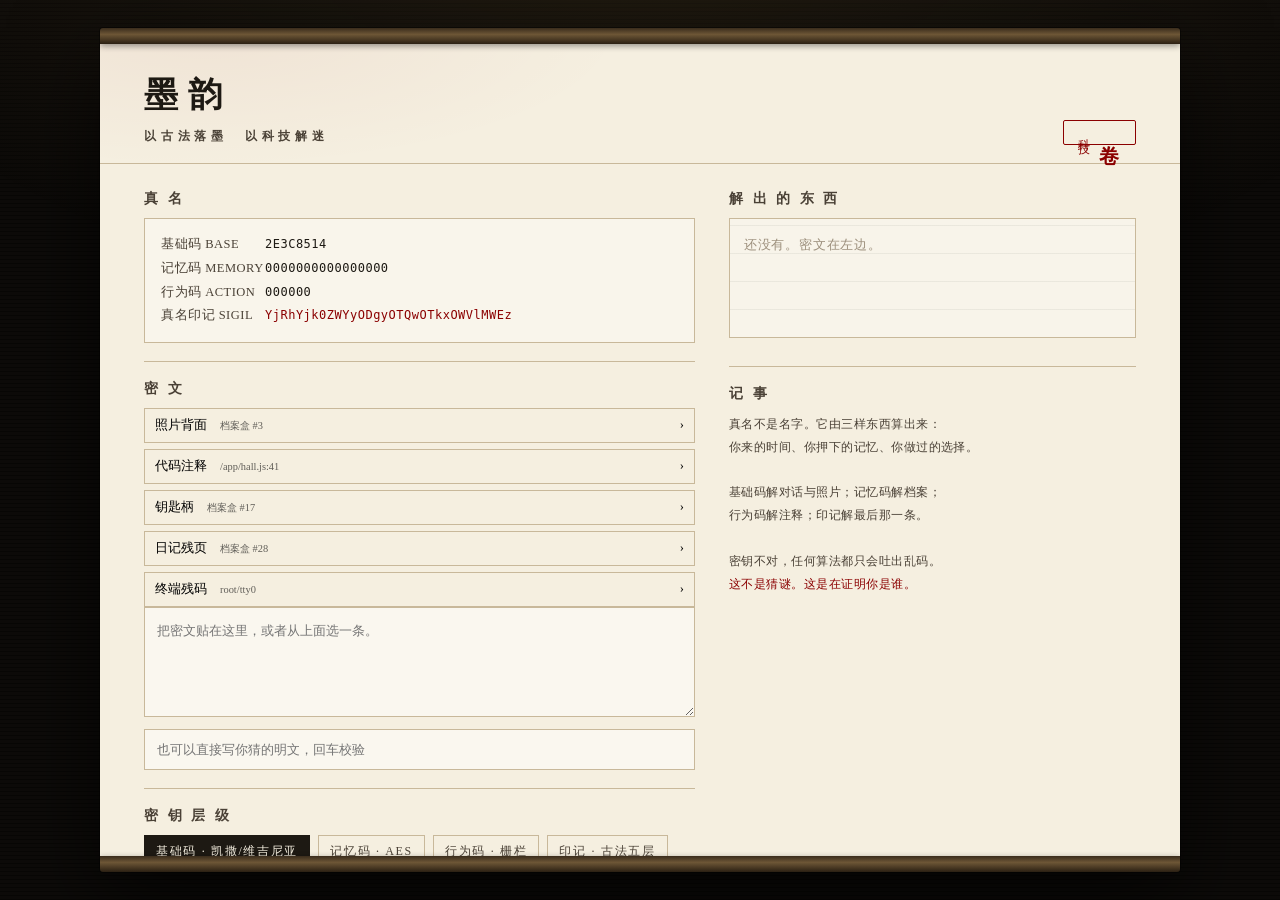
==== 墨韵·科技卷轴/index.html @ fed1132b "v11 系统层：序章登录 / 记忆核验 / 真名 / 墨韵卷轴 / 代码透视 / 18 结局 / 60 彩蛋 × 44 融合 / 七条支线 在五章可玩版本之上嫁接 v11.0 设计稿的系统层，原有章节" ====
<!DOCTYPE html>
<html lang="zh-CN">
<head>
<meta charset="UTF-8">
<meta name="viewport" content="width=device-width,initial-scale=1.0">
<title>墨韵 · 科技卷轴</title>
<style>
  :root{
    --paper:#f5efe0; --paper2:#efe6d2; --ink:#1d1913; --ink2:#4a4136;
    --red:#8b0000; --line:#c8b89a; --gold:#9a7b3f;
  }
  *{box-sizing:border-box}
  html,body{height:100%}
  body{
    margin:0; background:#0d0b09; color:var(--ink);
    font-family:"Songti SC","STSong","SimSun","Noto Serif SC",serif;
    display:flex; align-items:center; justify-content:center; padding:28px;
  }
  body::before{
    content:""; position:fixed; inset:0;
    background:
      radial-gradient(1200px 600px at 50% -10%, rgba(154,123,63,.16), transparent 70%),
      repeating-linear-gradient(0deg, rgba(0,0,0,.35) 0 1px, transparent 1px 4px);
    pointer-events:none;
  }
  .scroll{
    position:relative; width:min(1080px,100%); max-height:calc(100vh - 56px);
    overflow:auto; background:var(--paper);
    box-shadow:0 30px 90px rgba(0,0,0,.7), 0 0 0 1px rgba(0,0,0,.4);
    border-radius:3px;
  }
  .scroll::before,.scroll::after{
    content:""; position:absolute; left:0; right:0; height:16px;
    background:linear-gradient(180deg,#3a2c1c,#6d5636 40%,#2b2013);
    box-shadow:0 2px 6px rgba(0,0,0,.4);
  }
  .scroll::before{top:0}
  .scroll::after{bottom:0}

  .head{
    padding:44px 44px 18px; border-bottom:1px solid var(--line);
    display:flex; align-items:flex-end; justify-content:space-between; gap:20px;
    background:
      radial-gradient(600px 200px at 10% 0%, rgba(139,0,0,.05), transparent 70%);
  }
  .title{font-size:34px; letter-spacing:.28em; margin:0; font-weight:600}
  .title small{display:block; font-size:12px; letter-spacing:.4em; color:var(--ink2); margin-top:10px}
  .seal{
    border:1px solid var(--red); color:var(--red); padding:8px 10px; font-size:12px;
    letter-spacing:.3em; writing-mode:vertical-rl; line-height:1.6; border-radius:2px;
  }
  .seal b{display:block; font-size:20px; letter-spacing:.2em}

  .body{padding:26px 44px 44px; display:grid; grid-template-columns:1.15fr .85fr; gap:34px}
  @media (max-width:860px){ .body{grid-template-columns:1fr; padding:20px} .head{padding:36px 20px 14px} }

  h3{margin:0 0 10px; font-size:14px; letter-spacing:.22em; color:var(--ink2); font-weight:600}
  .rule{height:1px; background:var(--line); margin:18px 0}

  .tn{
    border:1px solid var(--line); padding:14px 16px; background:rgba(255,255,255,.35);
    font-size:12.5px; line-height:1.9; letter-spacing:.04em;
  }
  .tn .k{color:var(--ink2); display:inline-block; width:104px}
  .tn .v{font-family:ui-monospace,Consolas,monospace; font-size:12px; word-break:break-all}
  .tn .sig{color:var(--red)}

  textarea,input[type=text]{
    width:100%; background:rgba(255,255,255,.5); border:1px solid var(--line);
    color:var(--ink); font-family:ui-monospace,Consolas,monospace; font-size:13px;
    padding:12px; resize:vertical; outline:none;
  }
  textarea:focus,input:focus{border-color:var(--gold); background:#fffdf7}
  textarea{min-height:110px; line-height:1.75}

  .keys{display:flex; gap:8px; flex-wrap:wrap; margin:10px 0 4px}
  .key{
    border:1px solid var(--line); background:transparent; color:var(--ink2);
    padding:7px 11px; font-size:12px; letter-spacing:.14em; cursor:pointer; font-family:inherit;
  }
  .key.on{background:var(--ink); color:var(--paper); border-color:var(--ink)}
  .keyval{font-family:ui-monospace,monospace; font-size:11.5px; color:var(--ink2); word-break:break-all; margin-top:6px}

  .algs{display:grid; grid-template-columns:repeat(3,1fr); gap:8px; margin-top:10px}
  .alg{
    border:1px solid var(--line); background:transparent; padding:10px 6px; cursor:pointer;
    font-family:inherit; font-size:13px; letter-spacing:.12em; color:var(--ink);
    transition:.15s;
  }
  .alg:hover{background:rgba(29,25,19,.06)}
  .alg.on{background:var(--red); color:#f7f0e2; border-color:var(--red)}

  .btn{
    margin-top:14px; width:100%; padding:13px; background:var(--ink); color:var(--paper);
    border:none; cursor:pointer; font-family:inherit; font-size:14px; letter-spacing:.2em;
  }
  .btn:hover{background:#2c251c}
  .btn.ghost{background:transparent;color:var(--ink);border:1px solid var(--line)}

  .out{
    border:1px solid var(--line); min-height:120px; padding:14px;
    background:
      repeating-linear-gradient(0deg, transparent 0 27px, rgba(29,25,19,.06) 27px 28px),
      rgba(255,255,255,.3);
    font-size:15px; line-height:1.85; letter-spacing:.06em; white-space:pre-wrap; word-break:break-all;
  }
  .out.empty{color:#9c8f7c; font-size:13px}
  .cands{display:flex; flex-direction:column; gap:6px; margin-top:10px}
  .cand{
    display:grid; grid-template-columns:76px 46px 1fr; gap:8px; align-items:center;
    border:1px solid var(--line); background:transparent; padding:8px 10px; cursor:pointer;
    font-family:inherit; text-align:left; font-size:12.5px;
  }
  .cand:hover{background:rgba(29,25,19,.05)}
  .cand b{letter-spacing:.08em}
  .cand i{font-style:normal; color:var(--red); font-family:ui-monospace,monospace; font-size:11px}
  .cand span{color:var(--ink2); overflow:hidden; text-overflow:ellipsis; white-space:nowrap}

  .foot{padding:0 44px 40px; display:flex; justify-content:space-between;
    font-size:11.5px; color:var(--ink2); letter-spacing:.16em}
  .foot a{color:var(--ink2)}
  .bad{color:var(--red)}
  .good{color:#3f6b34}
  .note{font-size:12px; color:var(--ink2); line-height:1.9; letter-spacing:.04em}
  .items{display:flex; flex-direction:column; gap:6px; margin-top:8px}
  .item{border:1px solid var(--line); padding:8px 10px; cursor:pointer; background:transparent;
    text-align:left; font-family:inherit; font-size:12.5px; display:flex; justify-content:space-between; gap:8px}
  .item:hover{background:rgba(29,25,19,.05)}
  .item.done{color:#3f6b34}
</style>
</head>
<body>
<div class="scroll">
  <div class="head">
    <div>
      <h1 class="title">墨韵<small>以古法落墨　以科技解迷</small></h1>
    </div>
    <div class="seal"><b>卷</b>科技</div>
  </div>

  <div class="body">
    <div>
      <h3>真 名</h3>
      <div class="tn" id="tn">正在读真名……</div>

      <div class="rule"></div>

      <h3>密 文</h3>
      <div class="items" id="items"></div>
      <textarea id="ct" placeholder="把密文贴在这里，或者从上面选一条。"></textarea>
      <div style="margin-top:8px;display:flex;gap:8px">
        <input type="text" id="manual" placeholder="也可以直接写你猜的明文，回车校验">
      </div>
      <div class="note" id="hint" style="margin-top:8px"></div>

      <div class="rule"></div>

      <h3>密 钥 层 级</h3>
      <div class="keys">
        <button class="key on" data-k="base">基础码 · 凯撒/维吉尼亚</button>
        <button class="key" data-k="memory">记忆码 · AES</button>
        <button class="key" data-k="action">行为码 · 栅栏</button>
        <button class="key" data-k="sigil">印记 · 古法五层</button>
      </div>
      <div class="keyval" id="keyval"></div>

      <h3 style="margin-top:18px">六 法</h3>
      <div class="algs">
        <button class="alg" data-a="caesar">凯撒</button>
        <button class="alg" data-a="vigenere">维吉尼亚</button>
        <button class="alg" data-a="rail">栅栏</button>
        <button class="alg" data-a="aes">AES-GCM</button>
        <button class="alg" data-a="ancient">古法五层</button>
        <button class="alg" data-a="plain">原文</button>
      </div>
      <button class="btn" id="smart">一 键 智 能 解 密</button>
    </div>

    <div>
      <h3>解 出 的 东 西</h3>
      <div class="out empty" id="out">还没有。密文在左边。</div>
      <div class="cands" id="cands"></div>
      <div class="note" id="msg" style="margin-top:12px"></div>

      <div class="rule"></div>
      <h3>记 事</h3>
      <div class="note">
        真名不是名字。它由三样东西算出来：<br>
        你来的时间、你押下的记忆、你做过的选择。<br><br>
        基础码解对话与照片；记忆码解档案；<br>
        行为码解注释；印记解最后那一条。<br><br>
        密钥不对，任何算法都只会吐出乱码。<br>
        <span style="color:var(--red)">这不是猜谜。这是在证明你是谁。</span>
      </div>
    </div>
  </div>

  <div class="foot">
    <span>墨韵 · 科技卷轴　v1.0</span>
    <span><a href="../index.html">← 回到《代码之下》</a></span>
  </div>
</div>

<script src="../js/cipher.js"></script>
<script src="../js/truename.js"></script>
<script>
(function () {
  'use strict';
  var $ = function (s) { return document.querySelector(s); };
  var tn = window.TrueName.ensure();
  var keyLevel = 'base';
  var curItem = null;
  var used = {};

  function esc(s) { return String(s).replace(/&/g, '&amp;').replace(/</g, '&lt;'); }

  /* 与游戏内同一份密文 */
  var ITEMS = [
    { id: 'photo', name: '照片背面', src: '档案盒 #3', alg: 'caesar', key: 'base', plain: '不要相信典当行主人' },
    { id: 'code', name: '代码注释', src: '/app/hall.js:41', alg: 'vigenere', key: 'base', plain: '隐藏功能：输入密码打开' },
    { id: 'key', name: '钥匙柄', src: '档案盒 #17', alg: 'aes', key: 'memory', plain: '里空间新入口在祠堂' },
    { id: 'diary', name: '日记残页', src: '档案盒 #28', alg: 'rail', key: 'action', plain: '典当行主人是第0号玩家' },
    { id: 'root', name: '终端残码', src: 'root/tty0', alg: 'ancient', key: 'sigil', plain: '地球online v0.1 最初的回响' }
  ];

  function drawTN() {
    $('#tn').innerHTML =
      '<div><span class="k">基础码 BASE</span><span class="v">' + tn.base + '</span></div>' +
      '<div><span class="k">记忆码 MEMORY</span><span class="v">' + tn.memory + '</span></div>' +
      '<div><span class="k">行为码 ACTION</span><span class="v">' + tn.action + '</span></div>' +
      '<div><span class="k">真名印记 SIGIL</span><span class="v sig">' + tn.sigil + '</span></div>' +
      (tn.ancient ? '<div style="color:#8b0000">· 你的印记里有「远古印记」。别告诉别人。</div>' : '');
    $('#keyval').textContent = window.Cipher ? '' : '';
    $('#keyval').textContent = window.TrueName.key(keyLevel);
  }

  async function buildItems() {
    for (var i = 0; i < ITEMS.length; i++) {
      var it = ITEMS[i];
      try { it.ct = String(await window.Cipher.enc(it.plain, window.TrueName.key(it.key), it.alg)); }
      catch (e) { it.ct = '（生成失败）'; }
    }
    $('#items').innerHTML = ITEMS.map(function (it, i) {
      return '<button class="item" data-i="' + i + '"><span>' + it.name + '　<small style="opacity:.6">' + it.src + '</small></span><span>›</span></button>';
    }).join('');
    Array.prototype.forEach.call(document.querySelectorAll('.item'), function (b) {
      b.onclick = function () { pick(+b.dataset.i); };
    });
  }

  function pick(i) {
    curItem = ITEMS[i];
    $('#ct').value = curItem.ct;
    $('#hint').textContent = '来源：' + curItem.src;
    clearOut();
  }

  function clearOut() {
    $('#out').textContent = '还没有。密文在左边。';
    $('#out').classList.add('empty');
    $('#cands').innerHTML = '';
    $('#msg').textContent = '';
  }

  function show(text, ok) {
    var o = $('#out');
    o.textContent = text;
    o.classList.remove('empty');
    $('#msg').innerHTML = ok ? '<span class="good">解开了。</span>' : '<span class="bad">解出来了，但不像人话。</span>';
  }

  function accept(cand) {
    var plain = curItem ? curItem.plain : '';
    var t = (cand.text || '').replace(/\s+$/, '');
    if (!t) { $('#msg').textContent = '这一组算法配这把钥匙，什么也解不出来。'; return; }
    var ok = t === plain || (plain && t.indexOf(plain) >= 0);
    show(t, ok);
    if (ok) {
      Array.prototype.forEach.call(document.querySelectorAll('.item'), function (b) {
        if (+b.dataset.i === ITEMS.indexOf(curItem)) b.classList.add('done');
      });
      try {
        var res = JSON.parse(localStorage.getItem('code_echo_decrypt_results') || '{}');
        res[curItem.id] = { alg: cand.alg, text: t, at: Date.now() };
        localStorage.setItem('code_echo_decrypt_results', JSON.stringify(res));
        window.dispatchEvent(new CustomEvent('codeEchoDecryptComplete', { detail: { id: curItem.id, text: t } }));
      } catch (e) {}
    }
  }

  $('#smart').onclick = async function () {
    var ct = $('#ct').value.trim();
    if (!ct) { $('#msg').textContent = '先给一段密文。'; return; }
    $('#msg').textContent = '正在依次试：凯撒 · 维吉尼亚 · 栅栏 · AES · 古法五层……';
    var key = window.TrueName.key(keyLevel);
    var list = await window.Cipher.solve(ct, key);
    if (!list.length) { $('#msg').textContent = '所有算法都吐出了乱码。'; return; }
    $('#msg').textContent = '';
    $('#cands').innerHTML = list.map(function (c, i) {
      return '<button class="cand" data-i="' + i + '"><b>' + c.name + '</b><i>' + c.score.toFixed(1) + '</i>' +
        '<span>' + esc((c.text || '').slice(0, 80)) + '</span></button>';
    }).join('');
    Array.prototype.forEach.call(document.querySelectorAll('.cand'), function (b) {
      b.onclick = function () { accept(list[+b.dataset.i]); };
    });
  };

  Array.prototype.forEach.call(document.querySelectorAll('.alg'), function (b) {
    b.onclick = async function () {
      var ct = $('#ct').value.trim();
      if (!ct) { $('#msg').textContent = '先给一段密文。'; return; }
      var alg = b.dataset.a;
      used[alg] = true;
      Array.prototype.forEach.call(document.querySelectorAll('.alg'), function (x) { x.classList.toggle('on', x === b); });
      var key = window.TrueName.key(keyLevel);
      var t = alg === 'plain' ? ct : await window.Cipher.dec(ct, key, alg);
      accept({ alg: alg, text: t, score: window.Cipher.readability(t || '') });
      if (alg === 'ancient') $('#msg').innerHTML += '<br><span style="color:#8b0000">古法显影：先反写，再隔字，再维吉尼亚，再凯撒，最后才是 Base64。</span>';
    };
  });

  Array.prototype.forEach.call(document.querySelectorAll('.key'), function (b) {
    b.onclick = function () {
      keyLevel = b.dataset.k;
      Array.prototype.forEach.call(document.querySelectorAll('.key'), function (x) { x.classList.toggle('on', x === b); });
      $('#keyval').textContent = window.TrueName.key(keyLevel);
      clearOut();
    };
  });

  $('#manual').addEventListener('keydown', function (e) {
    if (e.key !== 'Enter') return;
    var v = e.target.value.trim();
    if (!v) return;
    var plain = curItem ? curItem.plain : '';
    if (plain && (v === plain || v.indexOf(plain) >= 0)) { show(v, true); accept({ alg: 'manual', text: v }); }
    else { $('#msg').innerHTML = '<span class="bad">不对。或者缺字。</span>'; }
  });

  drawTN();
  buildItems();

  /* ?auto=1：演示/回归用，自动解第一条 */
  if (location.search.indexOf('auto=1') >= 0) {
    setTimeout(function () {
      pick(0);
      setTimeout(function () { document.getElementById('smart').click(); }, 240);
      setTimeout(function () { var c = document.querySelector('.cand'); if (c) c.click(); }, 1400);
    }, 500);
  }
})();
</script>
</body>
</html>
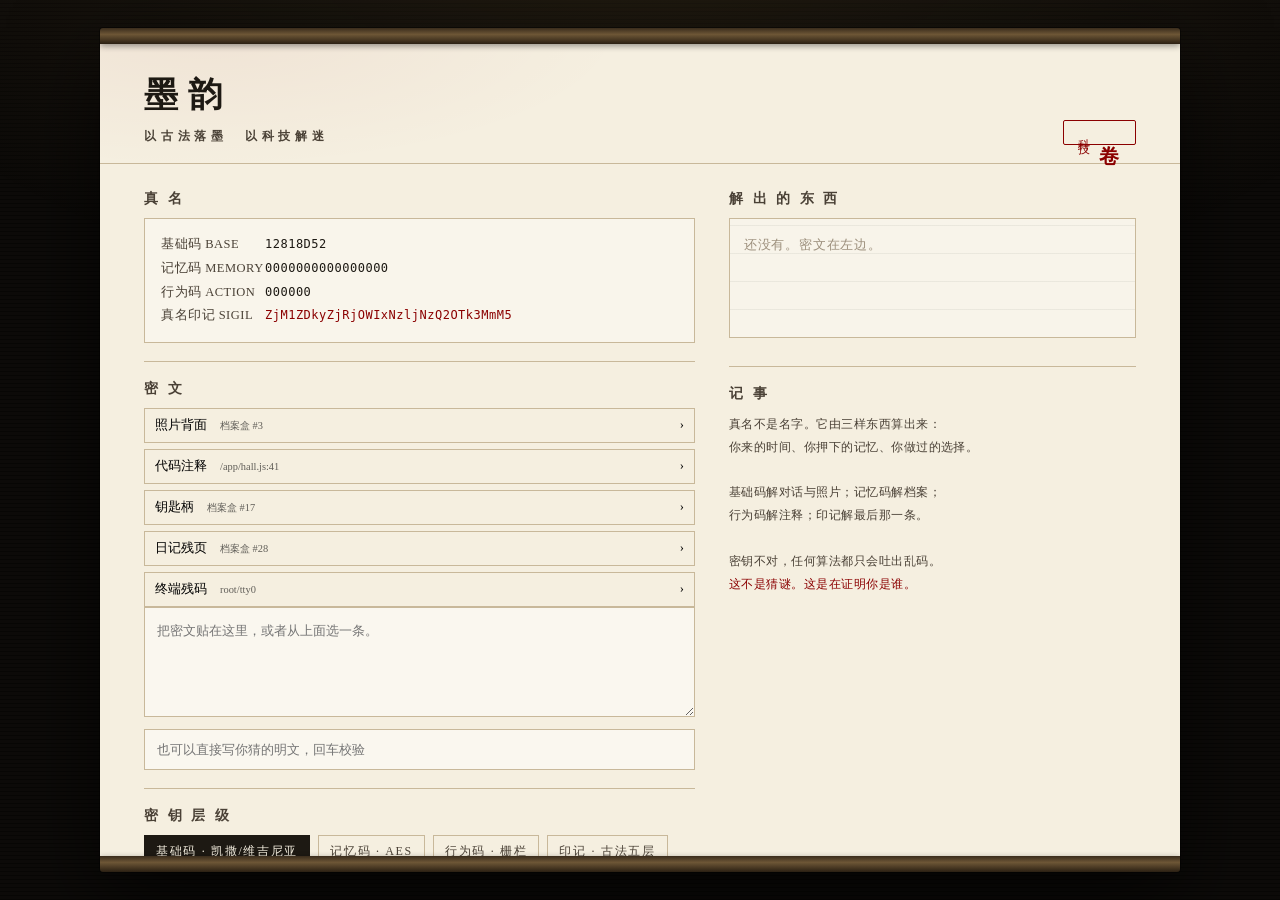
==== commit 5286c6f5: "古法五层换成真五层：反写 · 交错 · 匙移 · 错排 · 九宫 · 摩斯 · 游程 原来那版是「反写 → 隔字 → 维吉尼亚 → 凯撒 → Base64」， 说到底只是换了个顺序的位移加密，跟古法没" ====
--- a/墨韵·科技卷轴/index.html
+++ b/墨韵·科技卷轴/index.html
@@ -315,7 +315,7 @@
       var key = window.TrueName.key(keyLevel);
       var t = alg === 'plain' ? ct : await window.Cipher.dec(ct, key, alg);
       accept({ alg: alg, text: t, score: window.Cipher.readability(t || '') });
-      if (alg === 'ancient') $('#msg').innerHTML += '<br><span style="color:#8b0000">古法显影：先反写，再隔字，再维吉尼亚，再凯撒，最后才是 Base64。</span>';
+      if (alg === 'ancient') $('#msg').innerHTML += '<br><span style="color:#8b0000">古法显影：先反写，再隔一位交错，再按钥匙挪字母，再按键盘行序错排，再报成两位数字，再报成点划，最后把连着的划压成一个数。</span>';
     };
   });
 
